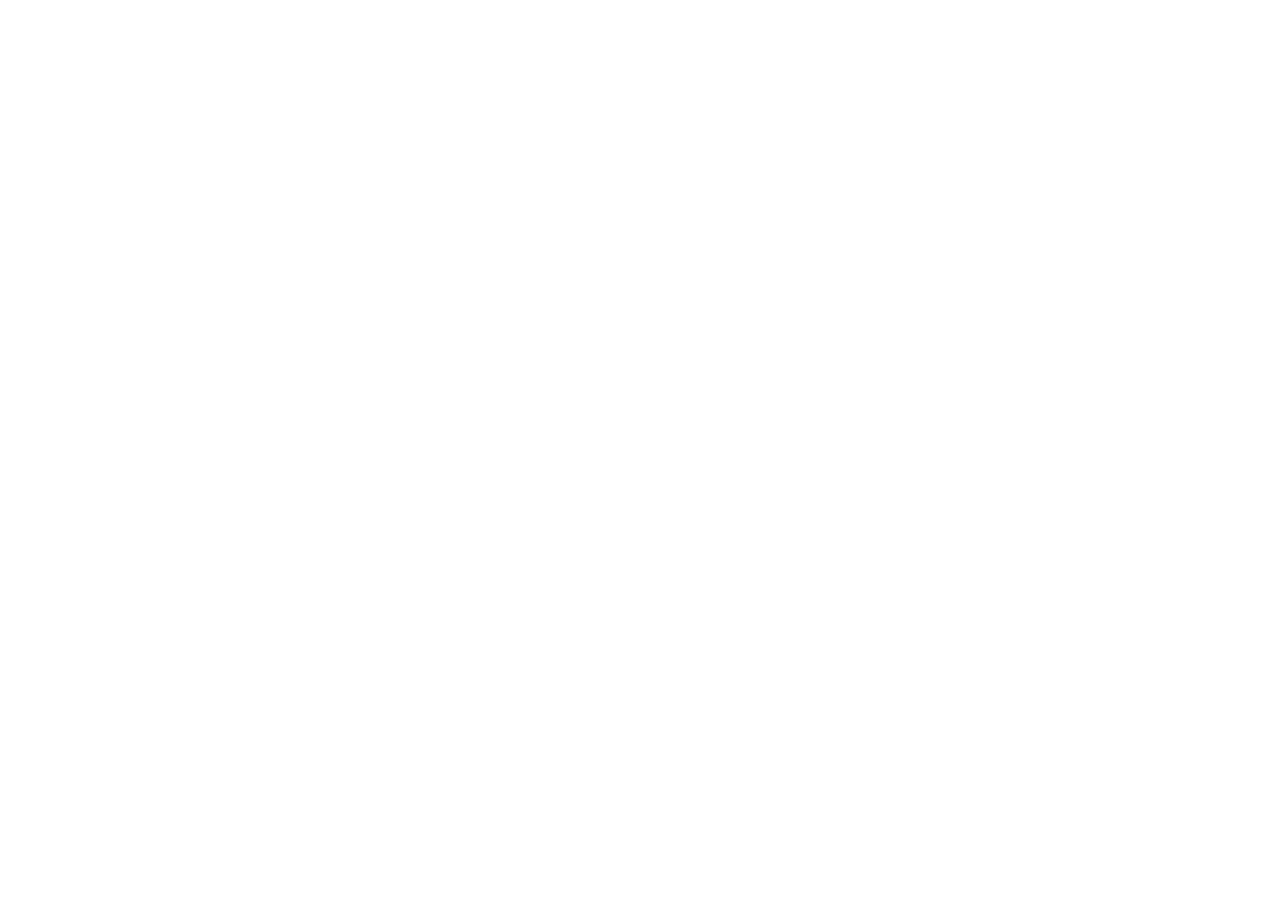
==== login.html @ 3741000d "first commit" ====
<!DOCTYPE html>
<html lang="en">
<head>
    <meta charset="UTF-8">
    <meta name="viewport" content="width=device-width, initial-scale=1.0">
    <title>Document</title>
    <link rel="stylesheet" href="https://cdn.jsdelivr.net/npm/bootstrap@5.3.3/dist/css/bootstrap.min.css">
</head>
<body>

    <script src="https://cdn.jsdelivr.net/npm/bootstrap@5.3.3/dist/js/bootstrap.bundle.min.js"></script>
</body>
</html>
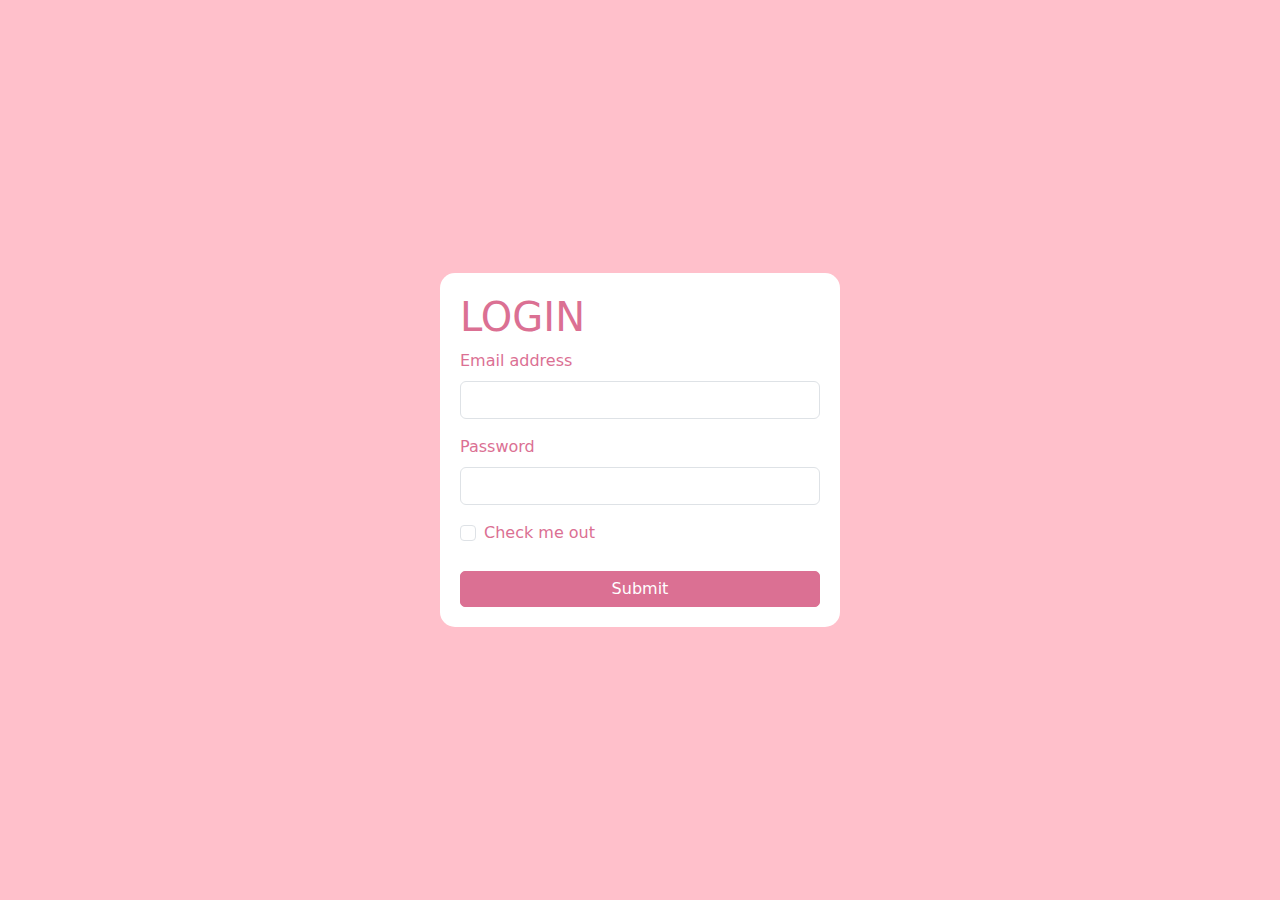
==== commit e1809daa: "commit2" ====
--- a/login.html
+++ b/login.html
@@ -3,11 +3,34 @@
 <head>
     <meta charset="UTF-8">
     <meta name="viewport" content="width=device-width, initial-scale=1.0">
-    <title>Document</title>
+    <title>Login</title>
     <link rel="stylesheet" href="https://cdn.jsdelivr.net/npm/bootstrap@5.3.3/dist/css/bootstrap.min.css">
+    <link rel="stylesheet" href="gaya.css">
 </head>
 <body>
-
+    <div class="global-container">
+        <div class="login-form bg-white">
+            <h1>LOGIN</h1>
+            <div class="card-text">
+                <form>
+                    <div class="mb-3">
+                      <label for="exampleInputEmail1" class="form-label">Email address</label>
+                      <input type="email" class="form-control" id="exampleInputEmail1" aria-describedby="emailHelp">
+                      
+                    </div>
+                    <div class="mb-3">
+                      <label for="exampleInputPassword1" class="form-label">Password</label>
+                      <input type="password" class="form-control" id="exampleInputPassword1">
+                    </div>
+                    <div class="mb-3 form-check">
+                      <input type="checkbox" class="form-check-input" id="exampleCheck1">
+                      <label class="form-check-label" for="exampleCheck1">Check me out</label>
+                    </div>
+                    <button type="submit">Submit</button>
+                  </form>
+            </div>
+        </div>
+    </div>
     <script src="https://cdn.jsdelivr.net/npm/bootstrap@5.3.3/dist/js/bootstrap.bundle.min.js"></script>
 </body>
 </html>--- a/gaya.css
+++ b/gaya.css
@@ -0,0 +1,29 @@
+body{
+    background-color:pink;
+    height: 100%;
+}
+
+.global-container{
+    height: 100vh;
+    display:flex;
+    align-items:center;
+    justify-self: center;
+    color:palevioletred;
+}
+
+.login-form{
+    width: 400px;
+    padding: 20px;
+    border-radius: 15px;
+}
+
+button{
+    width: 100% ;
+    padding: 5px;
+    margin-top: 10px;
+    background: palevioletred;
+    border-radius: 5px; ;
+    border: 1px solid palevioletred;
+    color: white;
+    
+}
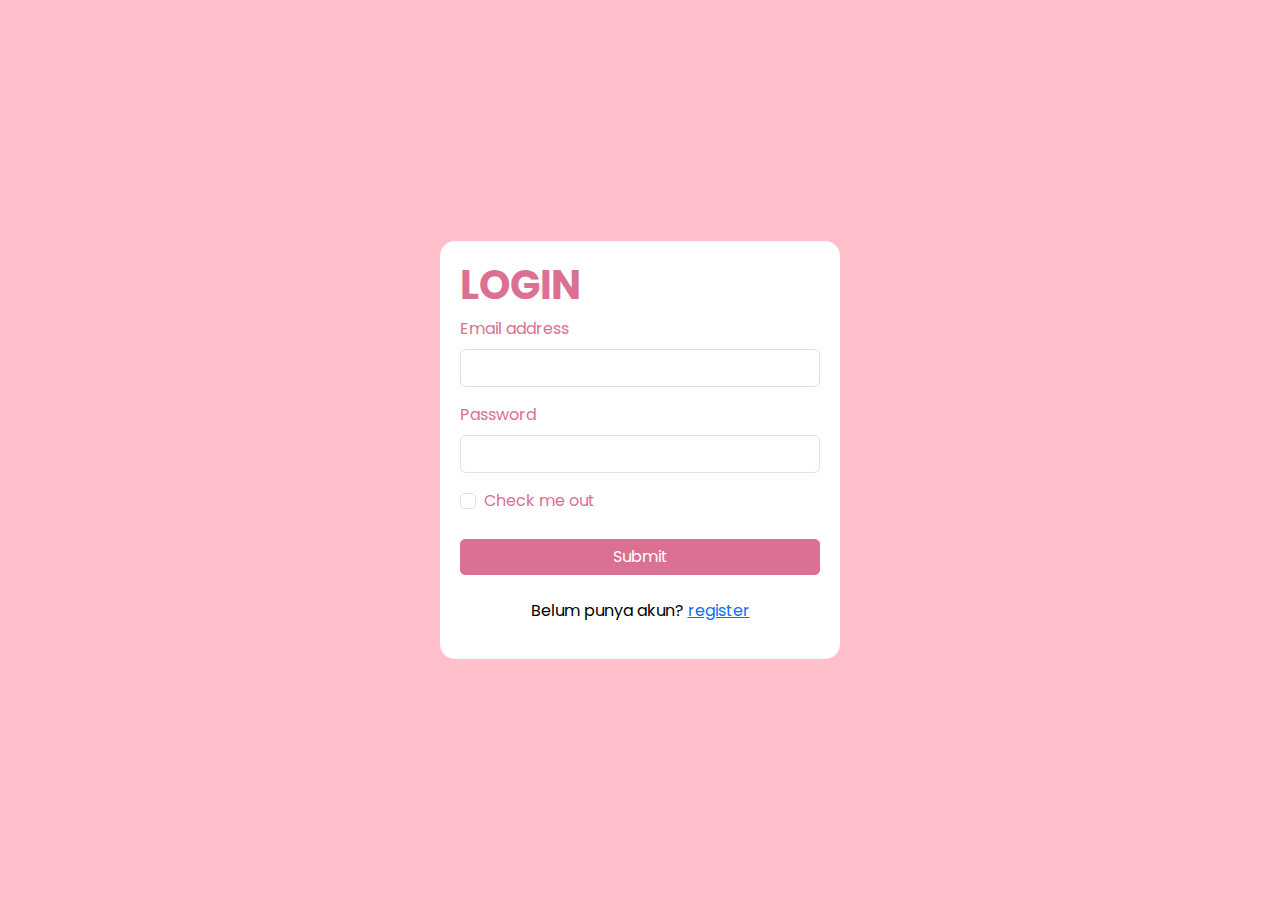
==== commit d4a6a497: "commit3" ====
--- a/login.html
+++ b/login.html
@@ -6,11 +6,14 @@
     <title>Login</title>
     <link rel="stylesheet" href="https://cdn.jsdelivr.net/npm/bootstrap@5.3.3/dist/css/bootstrap.min.css">
     <link rel="stylesheet" href="gaya.css">
+    <link rel="preconnect" href="https://fonts.googleapis.com">
+    <link rel="preconnect" href="https://fonts.gstatic.com" crossorigin>
+    <link href="https://fonts.googleapis.com/css2?family=Poppins:ital,wght@0,100;0,200;0,300;0,400;0,500;0,600;0,700;0,800;0,900;1,100;1,200;1,300;1,400;1,500;1,600;1,700;1,800;1,900&display=swap" rel="stylesheet">
 </head>
 <body>
     <div class="global-container">
         <div class="login-form bg-white">
-            <h1>LOGIN</h1>
+            <h1 class="fw-bold">LOGIN</h1>
             <div class="card-text">
                 <form>
                     <div class="mb-3">
@@ -26,7 +29,8 @@
                       <input type="checkbox" class="form-check-input" id="exampleCheck1">
                       <label class="form-check-label" for="exampleCheck1">Check me out</label>
                     </div>
-                    <button type="submit">Submit</button>
+                    <button type="submit" class="mb-4">Submit</button>
+                    <p class="text-center text-black">Belum punya akun? <a href="register.html">register</a></p>
                   </form>
             </div>
         </div>
--- a/gaya.css
+++ b/gaya.css
@@ -1,6 +1,7 @@
 body{
     background-color:pink;
     height: 100%;
+    font-family: "Poppins", sans-serif;
 }
 
 .global-container{
